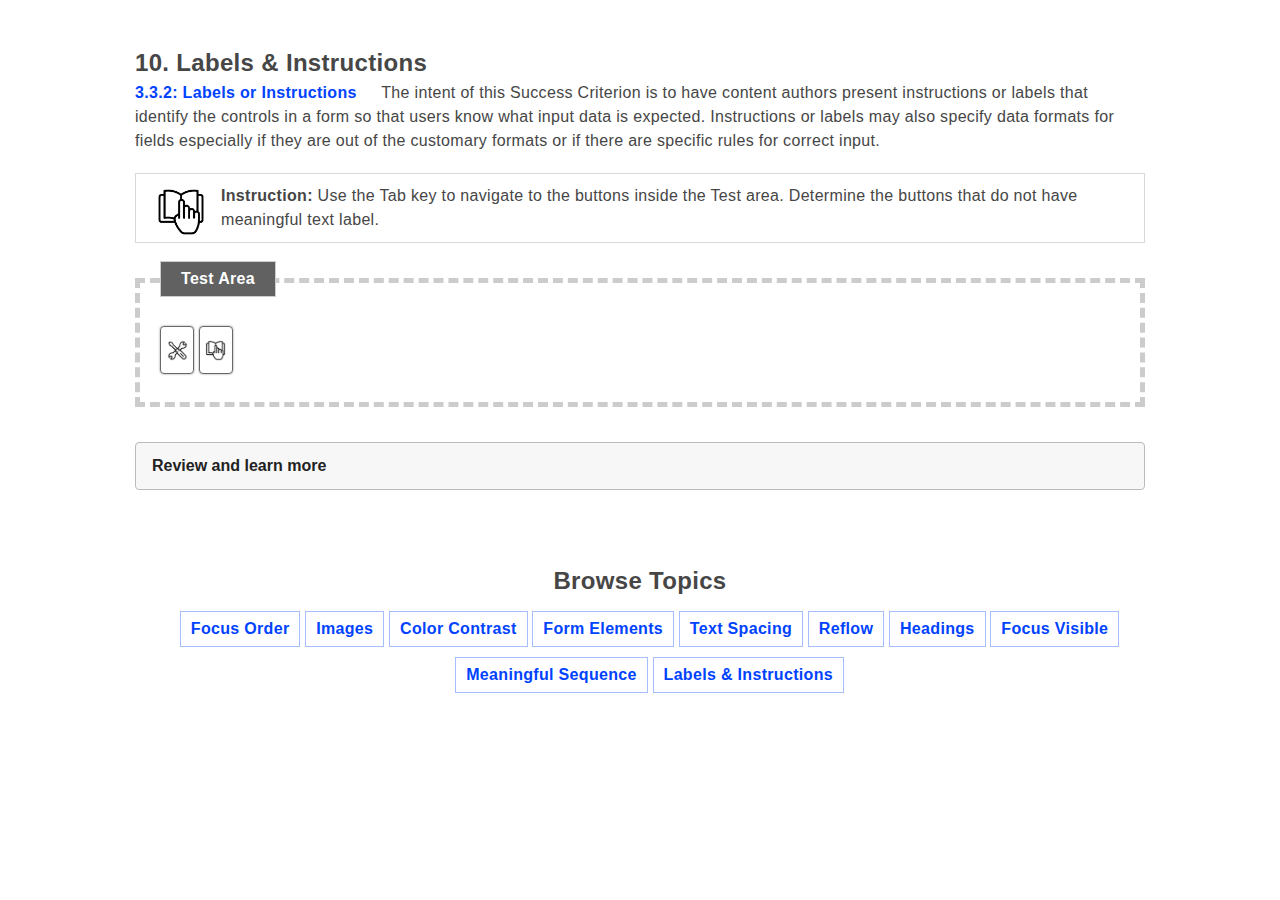
==== 10.html @ fa183852 "Added new activity for labels and instructions" ====
<!doctype html>
<html lang="en">
<head>
<base href="10.html" target="_PARENT">
<meta charset="utf-8">
<title>Content UX</title>
<link rel="stylesheet" href="js/kss.css">
<link rel="stylesheet" href="js/all.css"/>
<link rel="stylesheet" href="js/main.css"/>
</head>

<body>
<main>
<div id="main-container">
	
	<div class="wcag-desc">
		<span class="title-h">10. Labels &amp; Instructions</span>
		<p><a target="_blank" href="https://www.w3.org/WAI/WCAG21/Understanding/meaningful-sequence">3.3.2: Labels or Instructions</a> The intent of this Success Criterion is to have content authors present instructions or labels that identify the controls in a form so that users know what input data is expected. Instructions or labels may also specify data formats for fields especially if they are out of the customary formats or if there are specific rules for correct input.</p>
		<p class="instructions"><span class="icon-ins"><img alt="Instructions" src="instruction.png" /></span><strong>Instruction:</strong> Use the Tab key to navigate to the buttons inside the Test area. Determine the buttons that do not have meaningful text label.</p>
		
		<div class="test-area">
			<span class="tat">Test Area</span>
			
			<section style="float: left; width: 80%;">
				
				<button type="button" style="background: url(support.png) no-repeat center;
    background-size: 65%;
    border: solid #696969 1px; cursor: pointer;"></button>
				<button type="button" style="background: url(instruction.png) no-repeat center;
    background-size: 65%;
    border: solid #696969 1px; cursor: pointer;"></button>
			
			</section>
		
		</div>
		
		<section class="accordion-section">
			<div class="accordion" role="presentation">
				<div class="js-accordion__panel">
				  <h3 class="accordion__heading">
				  <button class="accordion__trigger" aria-controls="accordion__content_9" aria-expanded="false" tabindex="0" id="accordion__title_9"><strong>Review and learn more</strong>
				  </button>
				  </h3>
					<div class="accordion__content" id="accordion__content_9" role="region" aria-hidden="true" aria-labelledby="accordion__title_9">
						<div class="review-item"><span class="icon-rev"><img alt="Review and learn more" src="support.png" /></span>
							<p><strong>Problem:</strong> The sequence or order of elements being selected are not meaningful or expected.</p>
							<p><strong>Recommendation:</strong> The links in the Related Content is first in the order. Focus starts to the main navigation, next is the main content and related content is last.</p>
						</div>
					</div>
				</div>
			</div>
		</section>
		
	</div>
	

</div>
</main>
<iframe height="300px" width="100%" src="menu.html" title="Accessibility Learning"></iframe>
	
<script src="js/html5shiv.min.js"></script>
<script src="js/jquery.min.js"></script>
<script src="js/jquery.once.min.js"></script>
<script src="js/jquery.js"></script>
<script src="js/jquery.smartmenus.js"></script>
<script src="js/kss.js"></script>
<script src="js/rainbow.min.js"></script>
<script src="js/main.js"></script>
<script src="js/accordion.js"></script>
<script src="js/aria-card-flip.js"></script>
<script src="js/aria-switch.js"></script>
<script src="js/aria-toggle.js"></script>
<script src="js/aria-tooltips.js"></script>
<script src="js/back-to-top.js"></script>
<script src="js/button-state.js"></script>
<script src="js/button.js"></script>
<script src="js/clipboard.min.js"></script>
<script src="js/copy-button.js"></script>
<script src="js/jump-link-fix.js"></script>
<script src="js/menu.js"></script>
<script src="js/mobile-menu-icon.js"></script>
<script src="js/mobile-menu.js"></script>
<script src="js/px-video.js"></script>
<script src="js/sidebar-slide.js"></script>
<script src="js/strings.js"></script>
<script src="js/tables.js"></script>
<script src="js/tabs.js"></script>




	
</body>
</html>
---- js/kss.css ----
body {
  margin: 0;
}
/**
 * GitHub theme
 *
 * @author Craig Campbell
 * @version 1.0.4
 */
pre .comment {
  color: #998;
}
pre .support {
  color: #0086B3;
}
pre .tag,
pre .tag-name {
  color: navy;
}
pre .keyword,
pre .css-property,
pre .vendor-prefix,
pre .sass,
pre .class,
pre .id,
pre .css-value,
pre .entity.function,
pre .storage.function {
  font-weight: bold;
}
pre .css-property,
pre .css-value,
pre .vendor-prefix,
pre .support.namespace {
  color: #333;
}
pre .constant.numeric,
pre .keyword.unit,
pre .hex-color {
  font-weight: normal;
  color: #099;
}
pre .entity.class {
  color: #458;
}
pre .entity.id,
pre .entity.function {
  color: #900;
}
pre .attribute,
pre .variable {
  color: teal;
}
pre .string,
pre .support.value {
  font-weight: normal;
  color: #d14;
}
pre .regexp {
  color: #009926;
}
#kss-node {
  background: #fff;
}
#kss-node .kss-wrapper {
  max-width: 1280px;
  margin: 0 auto;
  padding: 0 10px;
}
#kss-node .kss-wrapper:before,
#kss-node .kss-wrapper:after {
  content: " ";
  display: table;
}
#kss-node .kss-wrapper:after {
  clear: both;
}
#kss-node .kss-sidebar {
  overflow: hidden;
  backface-visibility: hidden;
}
@media (min-width: 1230px) {
  #kss-node .kss-sidebar {
    float: left;
    width: 220px;
    overflow: hidden;
  }
  #kss-node .kss-sidebar.kss-fixed {
    position: fixed;
    top: 0;
  }
  #kss-node .kss-sidebar.kss-fixed .kss-sidebar-inner {
    padding-top: 44px;
  }
  #kss-node .kss-sidebar.kss-fixed .kss-nav {
    /* Top margin (44px), logo height (68px), nav top padding (30px). */
    max-height: calc( 100vh - 44px - 68px - 30px);
    /* Make the container scrollable. */
    overflow-y: auto;
    padding-right: 8px;
    backface-visibility: hidden;
  }
}
#kss-node .kss-sidebar-inner {
  padding: 40px 0 10px;
}
#kss-node .kss-header {
  background: #fff;
}
#kss-node .kss-doc-title {
  line-height: 1.3;
  margin: 0 0 30px;
  text-align: right;
  font-size: 20px;
  font-weight: normal;
  color: #19a3d1;
}
#kss-node .kss-doc-title a {
  text-decoration: none;
  color: inherit;
}
#kss-node .kss-nav {
  margin: 30px 0;
}
#kss-node .kss-menu {
  margin: 0;
  padding: 0;
  list-style-type: none;
}
#kss-node .kss-menu > .kss-menu-item {
  line-height: 1.3;
  color: #222222;
  font-size: 14px;
  display: block;
}
#kss-node .kss-menu > .kss-menu-item > a {
  display: block;
  padding: 7px 0 7px 5px;
  border-bottom: 1px solid #e3e3e3;
  text-decoration: none;
  font-weight: bold;
  color: #888;
}
#kss-node .kss-menu > .kss-menu-item > a:before,
#kss-node .kss-menu > .kss-menu-item > a:after {
  content: " ";
  display: table;
}
#kss-node .kss-menu > .kss-menu-item > a:after {
  clear: both;
}
#kss-node .kss-menu > .kss-menu-item > a:hover {
  color: #19a3d1;
}
#kss-node .kss-menu > .kss-menu-item > a > .kss-ref {
  float: left;
  margin-right: 10px;
  color: #19a3d1;
}
#kss-node .kss-menu > .kss-menu-item > a > .kss-name {
  display: block;
  overflow: hidden;
  white-space: nowrap;
  text-overflow: ellipsis;
  text-align: right;
}
#kss-node .kss-menu > .kss-menu-item.kss-active > a {
  border-bottom-color: #19a3d1;
  color: #222222;
}
#kss-node .kss-menu-child {
  display: none;
  margin: 0;
  padding: 5px 0;
  list-style-type: none;
  border-bottom: 1px solid #e3e3e3;
}
#kss-node .kss-menu-child > .kss-menu-item {
  line-height: 1.3;
  color: #222222;
  font-size: 12px;
}
#kss-node .kss-menu-child > .kss-menu-item > a {
  display: block;
  padding: 5px 0 6px 5px;
  text-decoration: none;
  color: #888;
}
#kss-node .kss-menu-child > .kss-menu-item > a:hover {
  color: #19a3d1;
}
#kss-node .kss-menu-child > .kss-menu-item > a > .kss-ref {
  float: left;
  margin-right: 10px;
  color: #19a3d1;
}
#kss-node .kss-menu-child > .kss-menu-item > a > .kss-name {
  display: block;
  overflow: hidden;
  white-space: nowrap;
  text-overflow: ellipsis;
  text-align: right;
}
#kss-node .kss-menu-child > .kss-menu-item.kss-active > a {
  color: #222222;
}
#kss-node .kss-content {
  overflow: hidden;
  padding: 40px 0 10px;
}
@media (min-width: 1230px) {
  #kss-node .kss-content {
    margin-left: 250px;
  }
}
#kss-node .kss-section {
  margin: -40px 0 60px;
  padding-top: 40px;
}
#kss-node .kss-overview {
  line-height: 1.3;
  color: #222222;
  line-height: 1.5;
  word-wrap: break-word;
  font-size: 14px;
}
#kss-node .kss-overview h1,
#kss-node .kss-overview h2,
#kss-node .kss-overview h3,
#kss-node .kss-overview h4,
#kss-node .kss-overview h5,
#kss-node .kss-overview h6 {
  display: block;
  line-height: 1.3;
  font-weight: bold;
}
#kss-node .kss-overview h1 {
  margin: 60px 0 20px;
  border-bottom: 2px solid #e3e3e3;
  font-size: 36px;
}
#kss-node .kss-overview h2 {
  margin: 30px 0 15px;
  font-size: 28px;
}
#kss-node .kss-overview h3 {
  margin: 20px 0 15px;
  font-size: 20px;
}
#kss-node .kss-overview h4,
#kss-node .kss-overview h5,
#kss-node .kss-overview h6 {
  margin: 15px 0;
  font-size: 16px;
}
#kss-node .kss-overview p,
#kss-node .kss-overview ul,
#kss-node .kss-overview ol,
#kss-node .kss-overview blockquote,
#kss-node .kss-overview pre {
  display: block;
  margin: 15px 0;
}
#kss-node .kss-overview ul {
  list-style-type: square;
  list-style-position: outside;
  padding-left: 25px;
}
#kss-node .kss-overview ol {
  list-style-type: decimal;
  list-style-position: outside;
  padding-left: 25px;
}
#kss-node .kss-overview blockquote {
  margin-left: 2px;
  padding: 0 0 0 16px;
  border-left: 2px solid #e3e3e3;
}
#kss-node .kss-overview pre {
  white-space: pre;
  word-wrap: normal;
  overflow: auto;
  padding: 8px 12px;
  border: 1px solid #e3e3e3;
}
#kss-node .kss-overview a,
#kss-node .kss-overview img,
#kss-node .kss-overview strong,
#kss-node .kss-overview em,
#kss-node .kss-overview code {
  display: inline;
}
#kss-node .kss-overview a {
  color: #08a;
  text-decoration: none;
}
#kss-node .kss-overview a:hover {
  text-decoration: underline;
  color: #068;
}
#kss-node .kss-overview img {
  vertical-align: bottom;
}
#kss-node .kss-overview a img {
  border: none;
}
#kss-node .kss-overview strong {
  font-weight: bold;
  font-style: normal;
}
#kss-node .kss-overview em {
  font-weight: normal;
  font-style: italic;
}
#kss-node .kss-overview code {
  line-height: 1.5;
  font-size: 13px;
  font-family: Consolas, Menlo, 'Liberation Mono', Courier, monospace;
  color: #222222;
  padding: 1px 2px;
  border: 1px solid #e3e3e3;
  vertical-align: 1px;
}
#kss-node .kss-overview pre > code {
  padding: 0;
  border: none;
}
#kss-node .kss-title {
  line-height: 1.3;
  color: #222222;
  margin: 0 0 10px;
  font-weight: bold;
}
#kss-node .kss-title .kss-ref {
  margin-right: .2em;
  color: #19a3d1;
}
#kss-node .kss-description {
  line-height: 1.3;
  color: #222222;
  line-height: 1.5;
  word-wrap: break-word;
  font-size: 14px;
  margin: 10px 0 20px;
}
#kss-node .kss-description h1,
#kss-node .kss-description h2,
#kss-node .kss-description h3,
#kss-node .kss-description h4,
#kss-node .kss-description h5,
#kss-node .kss-description h6 {
  display: block;
  line-height: 1.3;
  font-weight: bold;
}
#kss-node .kss-description h1 {
  margin: 60px 0 20px;
  border-bottom: 2px solid #e3e3e3;
  font-size: 36px;
}
#kss-node .kss-description h2 {
  margin: 30px 0 15px;
  font-size: 28px;
}
#kss-node .kss-description h3 {
  margin: 20px 0 15px;
  font-size: 20px;
}
#kss-node .kss-description h4,
#kss-node .kss-description h5,
#kss-node .kss-description h6 {
  margin: 15px 0;
  font-size: 16px;
}
#kss-node .kss-description p,
#kss-node .kss-description ul,
#kss-node .kss-description ol,
#kss-node .kss-description blockquote,
#kss-node .kss-description pre {
  display: block;
  margin: 15px 0;
}
#kss-node .kss-description ul {
  list-style-type: square;
  list-style-position: outside;
  padding-left: 25px;
}
#kss-node .kss-description ol {
  list-style-type: decimal;
  list-style-position: outside;
  padding-left: 25px;
}
#kss-node .kss-description blockquote {
  margin-left: 2px;
  padding: 0 0 0 16px;
  border-left: 2px solid #e3e3e3;
}
#kss-node .kss-description pre {
  white-space: pre;
  word-wrap: normal;
  overflow: auto;
  padding: 8px 12px;
  border: 1px solid #e3e3e3;
}
#kss-node .kss-description a,
#kss-node .kss-description img,
#kss-node .kss-description strong,
#kss-node .kss-description em,
#kss-node .kss-description code {
  display: inline;
}
#kss-node .kss-description a {
  color: #08a;
  text-decoration: none;
}
#kss-node .kss-description a:hover {
  text-decoration: underline;
  color: #068;
}
#kss-node .kss-description img {
  vertical-align: bottom;
}
#kss-node .kss-description a img {
  border: none;
}
#kss-node .kss-description strong {
  font-weight: bold;
  font-style: normal;
}
#kss-node .kss-description em {
  font-weight: normal;
  font-style: italic;
}
#kss-node .kss-description code {
  line-height: 1.5;
  font-size: 13px;
  font-family: Consolas, Menlo, 'Liberation Mono', Courier, monospace;
  color: #222222;
  padding: 1px 2px;
  border: 1px solid #e3e3e3;
  vertical-align: 1px;
}
#kss-node .kss-description pre > code {
  padding: 0;
  border: none;
}
#kss-node .kss-modifier-block {
  margin: 20px 0;
}
#kss-node .kss-modifier {
  border-top: 1px solid #e3e3e3;
}
#kss-node .kss-modifier-head {
  line-height: 1.3;
  color: #222222;
  line-height: 1.5;
  word-wrap: break-word;
  font-size: 14px;
  padding: 8px 0 0;
  font-size: 12px;
}
#kss-node .kss-modifier-head h1,
#kss-node .kss-modifier-head h2,
#kss-node .kss-modifier-head h3,
#kss-node .kss-modifier-head h4,
#kss-node .kss-modifier-head h5,
#kss-node .kss-modifier-head h6 {
  display: block;
  line-height: 1.3;
  font-weight: bold;
}
#kss-node .kss-modifier-head h1 {
  margin: 60px 0 20px;
  border-bottom: 2px solid #e3e3e3;
  font-size: 36px;
}
#kss-node .kss-modifier-head h2 {
  margin: 30px 0 15px;
  font-size: 28px;
}
#kss-node .kss-modifier-head h3 {
  margin: 20px 0 15px;
  font-size: 20px;
}
#kss-node .kss-modifier-head h4,
#kss-node .kss-modifier-head h5,
#kss-node .kss-modifier-head h6 {
  margin: 15px 0;
  font-size: 16px;
}
#kss-node .kss-modifier-head p,
#kss-node .kss-modifier-head ul,
#kss-node .kss-modifier-head ol,
#kss-node .kss-modifier-head blockquote,
#kss-node .kss-modifier-head pre {
  display: block;
  margin: 15px 0;
}
#kss-node .kss-modifier-head ul {
  list-style-type: square;
  list-style-position: outside;
  padding-left: 25px;
}
#kss-node .kss-modifier-head ol {
  list-style-type: decimal;
  list-style-position: outside;
  padding-left: 25px;
}
#kss-node .kss-modifier-head blockquote {
  margin-left: 2px;
  padding: 0 0 0 16px;
  border-left: 2px solid #e3e3e3;
}
#kss-node .kss-modifier-head pre {
  white-space: pre;
  word-wrap: normal;
  overflow: auto;
  padding: 8px 12px;
  border: 1px solid #e3e3e3;
}
#kss-node .kss-modifier-head a,
#kss-node .kss-modifier-head img,
#kss-node .kss-modifier-head strong,
#kss-node .kss-modifier-head em,
#kss-node .kss-modifier-head code {
  display: inline;
}
#kss-node .kss-modifier-head a {
  color: #08a;
  text-decoration: none;
}
#kss-node .kss-modifier-head a:hover {
  text-decoration: underline;
  color: #068;
}
#kss-node .kss-modifier-head img {
  vertical-align: bottom;
}
#kss-node .kss-modifier-head a img {
  border: none;
}
#kss-node .kss-modifier-head strong {
  font-weight: bold;
  font-style: normal;
}
#kss-node .kss-modifier-head em {
  font-weight: normal;
  font-style: italic;
}
#kss-node .kss-modifier-head code {
  line-height: 1.5;
  font-size: 13px;
  font-family: Consolas, Menlo, 'Liberation Mono', Courier, monospace;
  color: #222222;
  padding: 1px 2px;
  border: 1px solid #e3e3e3;
  vertical-align: 1px;
}
#kss-node .kss-modifier-head pre > code {
  padding: 0;
  border: none;
}
#kss-node .kss-modifier-head p,
#kss-node .kss-modifier-head ul,
#kss-node .kss-modifier-head ol,
#kss-node .kss-modifier-head blockquote,
#kss-node .kss-modifier-head pre {
  margin: 0;
}
#kss-node .kss-modifier-head code {
  font-size: 11px;
  color: inherit;
}
#kss-node .kss-modifier-head .kss-modifier-name {
  float: left;
  margin-right: 15px;
  font-weight: bold;
}
#kss-node .kss-modifier-head .kss-modifier-description {
  overflow: hidden;
  color: #888;
}
#kss-node .kss-modifier-example {
  padding: 25px 20px 35px;
}
#kss-node .kss-modifier-example:before,
#kss-node .kss-modifier-example:after {
  content: " ";
  display: table;
}
#kss-node .kss-modifier-example:after {
  clear: both;
}
#kss-node .kss-modifier-original .kss-modifier-example {
  padding-top: 35px;
}
#kss-node .kss-markup pre {
  white-space: pre;
  word-wrap: normal;
  overflow: auto;
  margin: 0;
  padding: 12px 15px;
  border-top: 1px solid #e3e3e3;
  border-left: 2px solid #159cdf;
  border-right: 1px solid #e3e3e3;
  border-bottom: 1px solid #e3e3e3;
  backface-visibility: hidden;
}
#kss-node .kss-markup code {
  line-height: 1.5;
  font-size: 13px;
  font-family: Consolas, Menlo, 'Liberation Mono', Courier, monospace;
  color: #222222;
}
#kss-node .kss-markup code span {
  font-family: Consolas, Menlo, 'Liberation Mono', Courier, monospace;
}
#kss-node .kss-depth-1 .kss-title,
#kss-node .kss-overview > h1:first-child {
  margin: -0.15em 0 20px;
  border-bottom: 2px solid #159cdf;
  font-size: 42px;
}
#kss-node .kss-depth-2 .kss-title,
#kss-node .kss-depth-3 .kss-title,
#kss-node .kss-depth-4 .kss-title,
#kss-node .kss-depth-5 .kss-title,
#kss-node .kss-depth-6 .kss-title {
  font-size: 28px;
}
#kss-node .kss-footer {
  line-height: 1.3;
  color: #222222;
  line-height: 1.5;
  word-wrap: break-word;
  font-size: 14px;
  margin: 80px 0 20px;
  padding: 8px 0 0;
  border-top: 2px solid #e3e3e3;
  font-size: 12px;
}
#kss-node .kss-footer h1,
#kss-node .kss-footer h2,
#kss-node .kss-footer h3,
#kss-node .kss-footer h4,
#kss-node .kss-footer h5,
#kss-node .kss-footer h6 {
  display: block;
  line-height: 1.3;
  font-weight: bold;
}
#kss-node .kss-footer h1 {
  margin: 60px 0 20px;
  border-bottom: 2px solid #e3e3e3;
  font-size: 36px;
}
#kss-node .kss-footer h2 {
  margin: 30px 0 15px;
  font-size: 28px;
}
#kss-node .kss-footer h3 {
  margin: 20px 0 15px;
  font-size: 20px;
}
#kss-node .kss-footer h4,
#kss-node .kss-footer h5,
#kss-node .kss-footer h6 {
  margin: 15px 0;
  font-size: 16px;
}
#kss-node .kss-footer p,
#kss-node .kss-footer ul,
#kss-node .kss-footer ol,
#kss-node .kss-footer blockquote,
#kss-node .kss-footer pre {
  display: block;
  margin: 15px 0;
}
#kss-node .kss-footer ul {
  list-style-type: square;
  list-style-position: outside;
  padding-left: 25px;
}
#kss-node .kss-footer ol {
  list-style-type: decimal;
  list-style-position: outside;
  padding-left: 25px;
}
#kss-node .kss-footer blockquote {
  margin-left: 2px;
  padding: 0 0 0 16px;
  border-left: 2px solid #e3e3e3;
}
#kss-node .kss-footer pre {
  white-space: pre;
  word-wrap: normal;
  overflow: auto;
  padding: 8px 12px;
  border: 1px solid #e3e3e3;
}
#kss-node .kss-footer a,
#kss-node .kss-footer img,
#kss-node .kss-footer strong,
#kss-node .kss-footer em,
#kss-node .kss-footer code {
  display: inline;
}
#kss-node .kss-footer a {
  color: #08a;
  text-decoration: none;
}
#kss-node .kss-footer a:hover {
  text-decoration: underline;
  color: #068;
}
#kss-node .kss-footer img {
  vertical-align: bottom;
}
#kss-node .kss-footer a img {
  border: none;
}
#kss-node .kss-footer strong {
  font-weight: bold;
  font-style: normal;
}
#kss-node .kss-footer em {
  font-weight: normal;
  font-style: italic;
}
#kss-node .kss-footer code {
  line-height: 1.5;
  font-size: 13px;
  font-family: Consolas, Menlo, 'Liberation Mono', Courier, monospace;
  color: #222222;
  padding: 1px 2px;
  border: 1px solid #e3e3e3;
  vertical-align: 1px;
}
#kss-node .kss-footer pre > code {
  padding: 0;
  border: none;
}

.kss-swatch {
  display: inline-block;
  position: relative;
  margin-bottom: 5px;
  width: 180px;
  height: 180px;
  border-radius: 3px;
  vertical-align: top;
  border: 3px solid rgba(0, 0, 0, 0.15);
}

.kss-swatch__hex {
  position: absolute;
  bottom: 0;
  left: 0;
  width: 100%;
  padding: 15px;
  background-color: rgba(0, 0, 0, 0.25);
  color: #FFF;
  font-size: small;
}

.kss-icons__item {
  display: inline-block;
  position: relative;
  margin-bottom: 5px;
  min-width: 100px;
  border-radius: 3px;
  vertical-align: top;
  text-align: center;
  border: 3px solid rgba(0, 0, 0, 0.15);
}

.kss-icons__icon {
  vertical-align: middle;
  margin: 20px auto;
  fill: #222222;
  height: 50px;
  width: auto;
  max-width: 100%;
}

.kss-icons__name {
  font-size: small;
  padding: 15px;
  background-color: rgba(0, 0, 0, 0.25);
}

.kss-menu-full-width {
  border: 2px solid rgba(0, 0, 0, 0.15);
  font-size: 0.7rem;
  text-transform: uppercase;
  background-color: #e3e3e3;
  margin: 20px 0 0 auto;
  display: block;
  cursor: pointer;
  letter-spacing: 0.02em;
}

.kss-menu-full-width:hover {
  border: 2px solid rgba(0, 0, 0, 0.25);
}
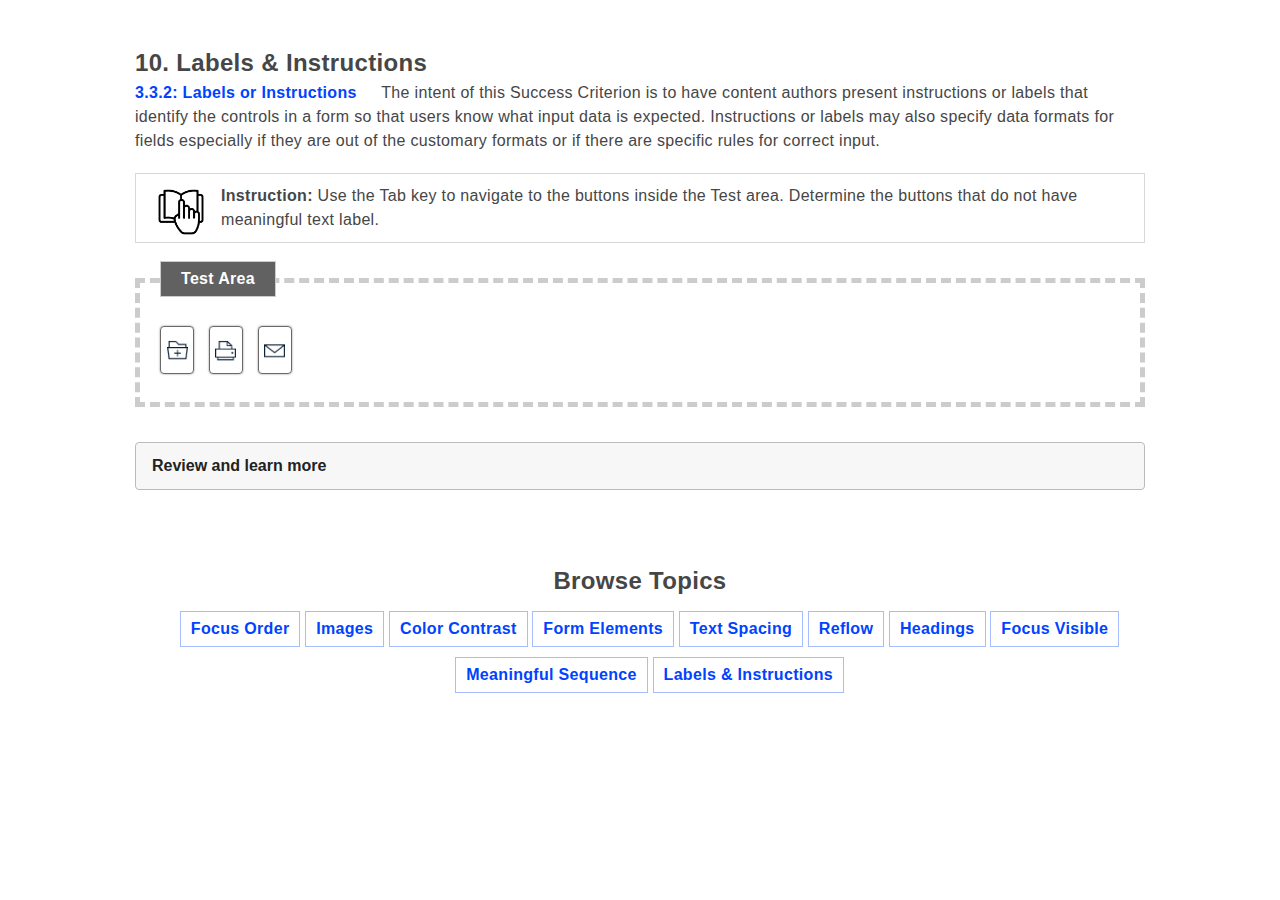
==== commit c8980c52: "Changed 10lhtml and added images" ====
--- a/10.html
+++ b/10.html
@@ -23,12 +23,15 @@
 			
 			<section style="float: left; width: 80%;">
 				
-				<button type="button" style="background: url(support.png) no-repeat center;
+				<button aria-label="Save to Folder" type="button" style="background: url(save.png) no-repeat center;
     background-size: 65%;
-    border: solid #696969 1px; cursor: pointer;"></button>
-				<button type="button" style="background: url(instruction.png) no-repeat center;
+    border: solid #696969 1px; cursor: pointer; margin-right: 10px;"></button>
+				<button type="button" style="background: url(print.png) no-repeat center;
     background-size: 65%;
-    border: solid #696969 1px; cursor: pointer;"></button>
+    border: solid #696969 1px; cursor: pointer; margin-right: 10px;"></button>
+				<button aria-label="Email" type="button" style="background: url(email.png) no-repeat center;
+    background-size: 65%;
+    border: solid #696969 1px; cursor: pointer; margin-right: 10px;"></button>
 			
 			</section>
 		
